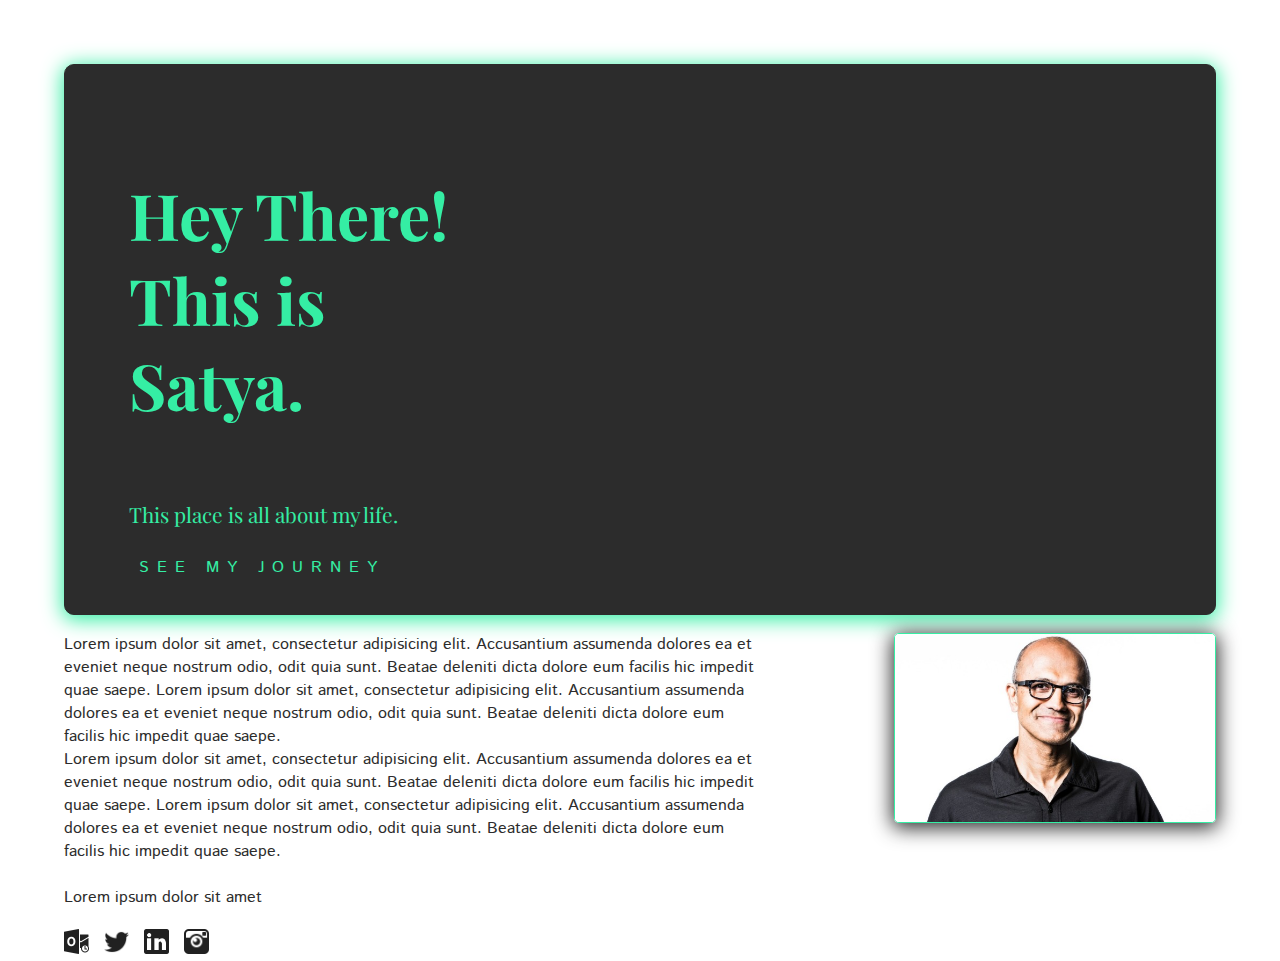
==== index.html @ c4527afd "my first commit" ====
<!DOCTYPE html>
<html>
    <head>
        <title>My Portfolio</title>
        <meta name="viewport" content="width=content-width, initial-scale=1.0 user-scalable=no">
        <!--Stylesheets-->
        <link rel="stylesheet" href="index.css">
        <!--Fonts-->
        <link href="https://fonts.googleapis.com/css?family=Playfair+Display:400,700" rel="stylesheet">
        <link href="https://fonts.googleapis.com/css?family=Istok+Web:400,700" rel="stylesheet">
        </head>
    <body>
        <div class="container">
            <div class="banner">
                <div class="card">
                    <h1 class="heading">
                        Hey There! <br>This is<br> Satya.
                    </h1>
                    <p class="sub-heading">
                        This place is all about my life.
                        <br>
                        <button>See My Journey</button>
                    </p>
                </div>
            </div>
            <div class="row">
                <div class="paragraph">
                    Lorem ipsum dolor sit amet, consectetur adipisicing elit. Accusantium assumenda dolores ea et eveniet neque nostrum odio,
                    odit quia sunt. Beatae deleniti dicta dolore eum facilis hic impedit quae saepe. Lorem ipsum dolor sit amet, consectetur
                    adipisicing elit. Accusantium assumenda dolores ea et eveniet neque nostrum odio, odit quia sunt. Beatae deleniti dicta
                    dolore eum facilis hic impedit quae saepe.
                    <br>
                    Lorem ipsum dolor sit amet, consectetur adipisicing elit. Accusantium assumenda dolores ea et eveniet neque nostrum odio,
                    odit quia sunt. Beatae deleniti dicta dolore eum facilis hic impedit quae saepe. Lorem ipsum dolor sit amet, consectetur
                    adipisicing elit. Accusantium assumenda dolores ea et eveniet neque nostrum odio, odit quia sunt. Beatae deleniti dicta
                    dolore eum facilis hic impedit quae saepe.
                    <br><br>
                    Lorem ipsum dolor sit amet
                    <div class="icon-group">
                        <img src="outlook.png" class="icon">
                        <img src="twitter.png" class="icon">
                        <img src="linkedin.png" class="icon">
                        <img src="instagram.png" class="icon">
                    </div>
                </div>
                <div class="image">
                    <img src="image.jpg" class="my-image">
                </div>
            </div>
        </div>
    </body>
</html>
---- index.css ----
:root {
  font-size: 16px; }

body {
  margin: 0;
  padding: 0; }

.container {
  display: block;
  margin: 5vw; }

.banner .card {
  background: #2c2c2c;
  border: 1px solid #2c2c2c;
  border-radius: 10px;
  box-shadow: 0px 3px 20px 2px #35eea4;
  display: block;
  }
  .banner .card .heading {
    color: #35eea4;
    font-family: "Playfair Display", serif;
    font-size: 4rem;
    font-weight: 700;
    margin-bottom: 1vh;
    padding: 5vw; }
  .banner .card .sub-heading {
    color: #35eea4;
    font-family: "Playfair Display", serif;
    font-size: 1.3rem;
    margin: 0;
    padding: 0 5vw 2vw; }
    .banner .card .sub-heading button {
      background: none;
      border: none;
      border-radius: 5px;
      color: #35eea4;
      font-family: "Istok Web", sans-serif;
      font-size: 1rem;
      letter-spacing: 8px;
      margin-top: 2vh;
      padding: 10px;
      text-transform: uppercase;
      transition: box-shadow 0.3s linear 0.1s; }
    .banner .card .sub-heading button:hover {
      cursor: pointer;
      box-shadow: 0 3px 20px 0 #35eea4; }

.row {
  display: block;

  margin-top: 2vh; }

  .row .my-image {
    border: 1px solid #35eea4;
    border-radius: 5px;
    box-shadow: 0px 3px 20px 2px #2c2c2c;
    width: 25vw;
    float: right;
  }

.paragraph {
  float: left;
  color: #2c2c2c;
  font-family: "Istok Web", sans-serif;
  width: 60%;
}

.icon-group {
  margin-top: 20px; }
  .icon-group .icon {
    margin-right: 10px;
    width: 25px; }
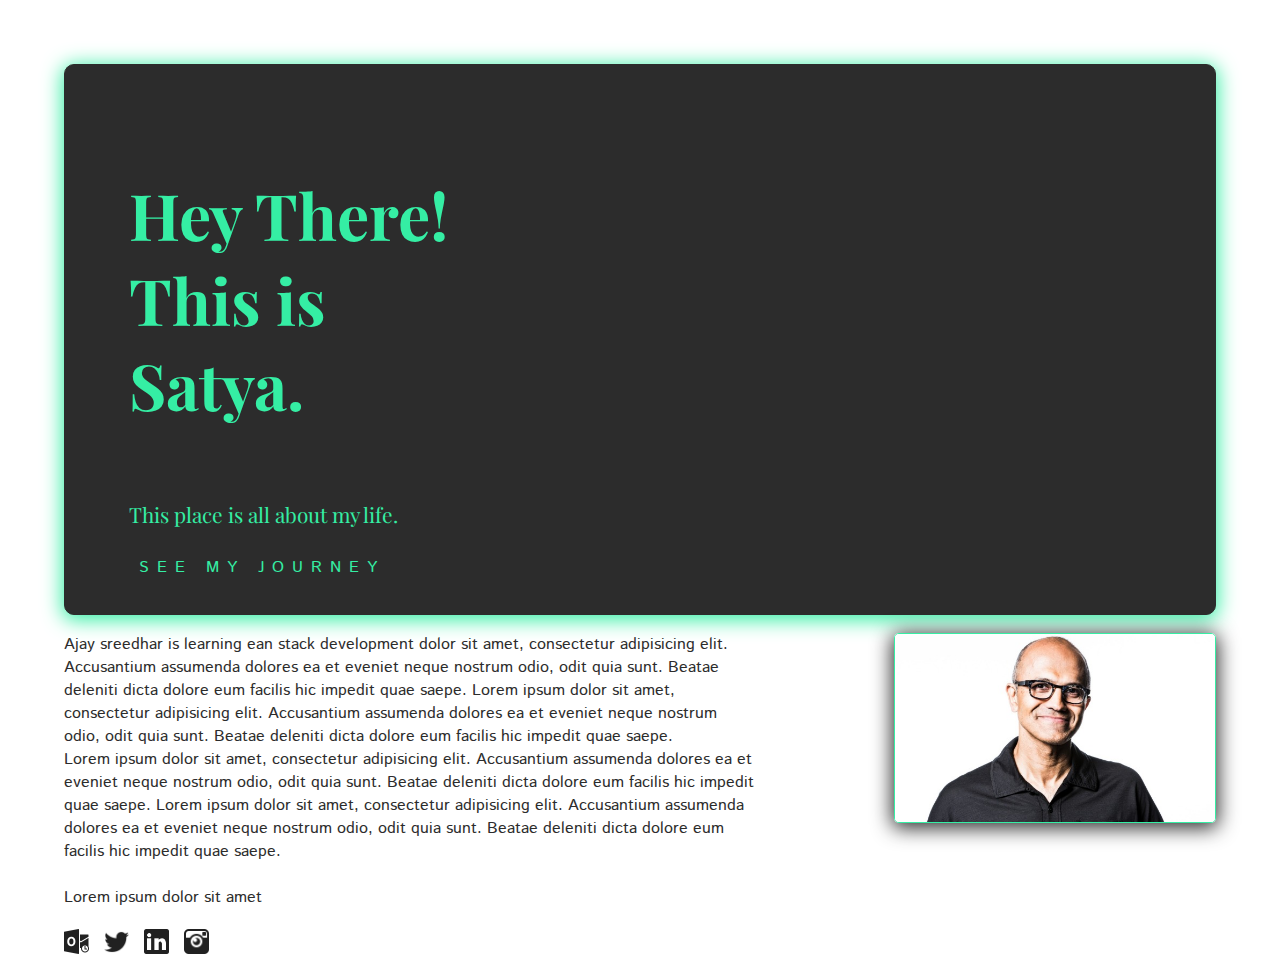
==== commit 602ad855: "second commit" ====
--- a/index.html
+++ b/index.html
@@ -25,7 +25,7 @@
             </div>
             <div class="row">
                 <div class="paragraph">
-                    Lorem ipsum dolor sit amet, consectetur adipisicing elit. Accusantium assumenda dolores ea et eveniet neque nostrum odio,
+                  Ajay sreedhar is learning ean stack development dolor sit amet, consectetur adipisicing elit. Accusantium assumenda dolores ea et eveniet neque nostrum odio,
                     odit quia sunt. Beatae deleniti dicta dolore eum facilis hic impedit quae saepe. Lorem ipsum dolor sit amet, consectetur
                     adipisicing elit. Accusantium assumenda dolores ea et eveniet neque nostrum odio, odit quia sunt. Beatae deleniti dicta
                     dolore eum facilis hic impedit quae saepe.
